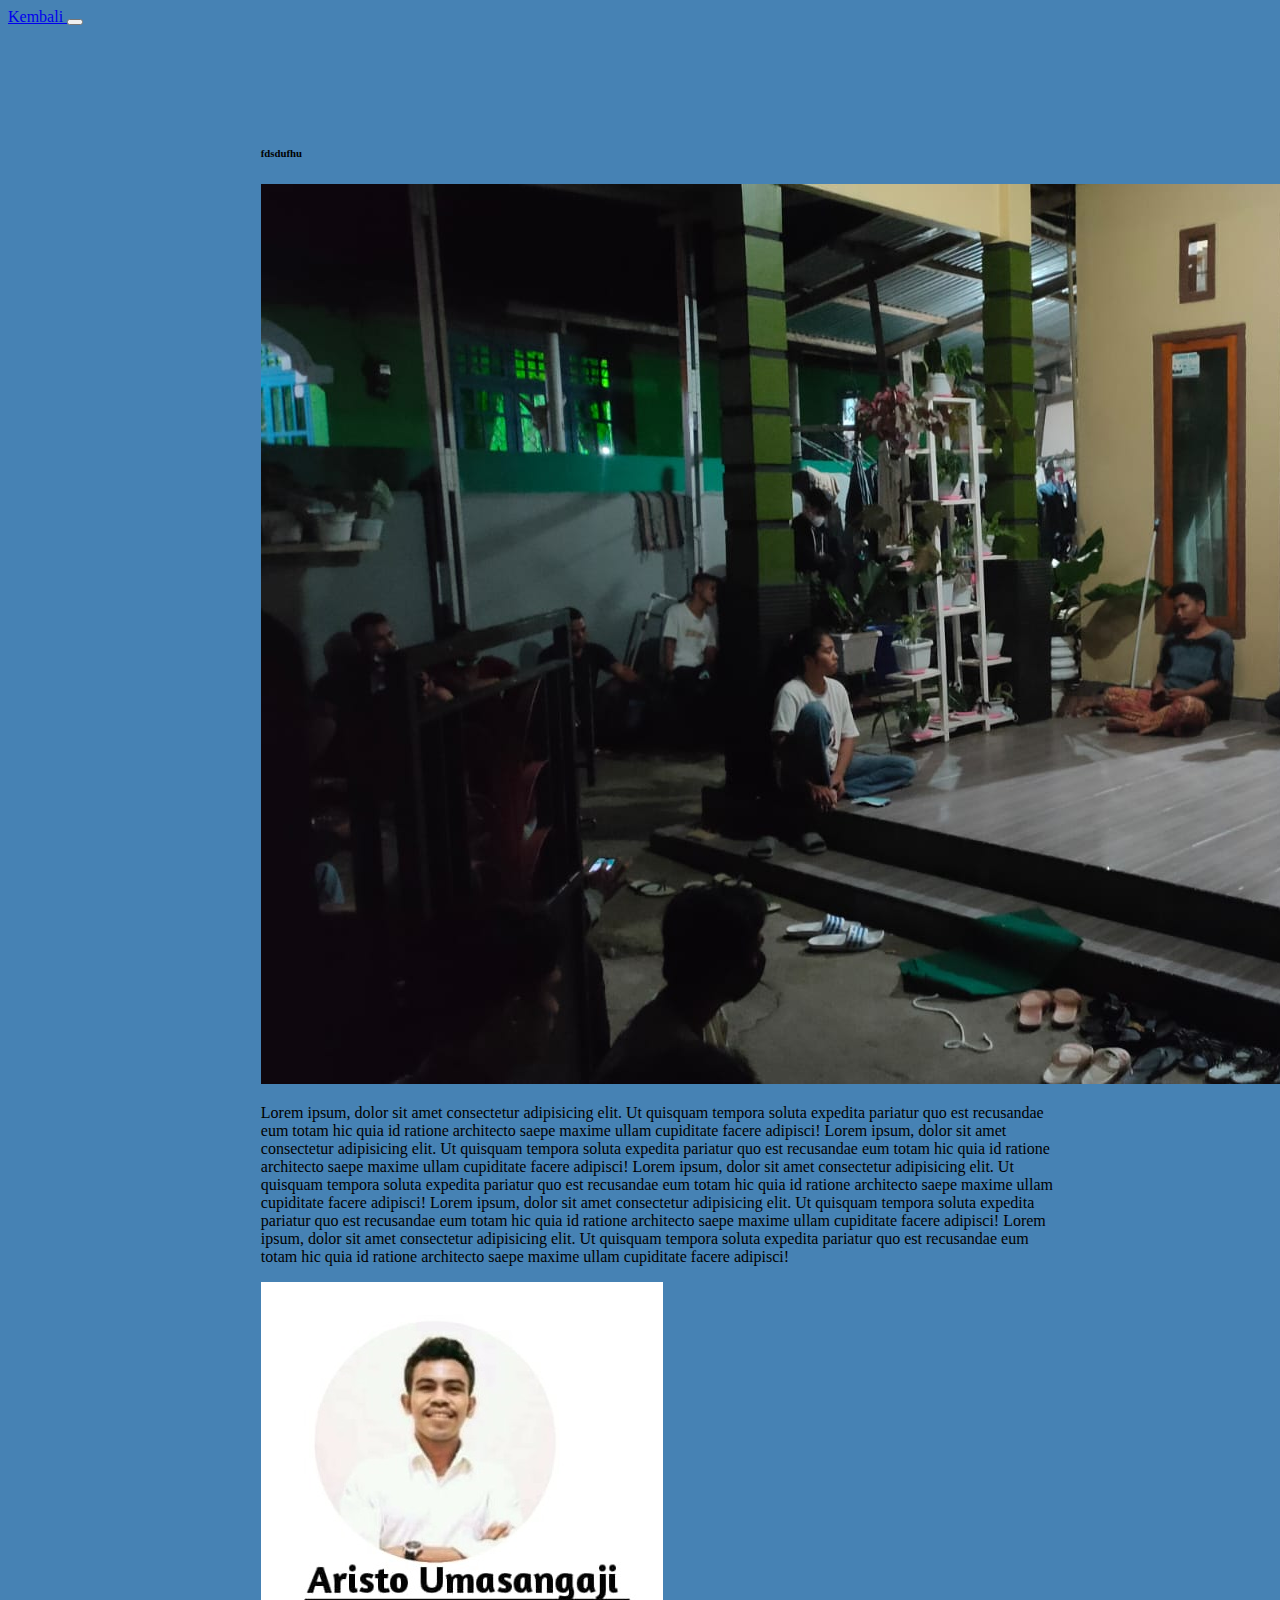
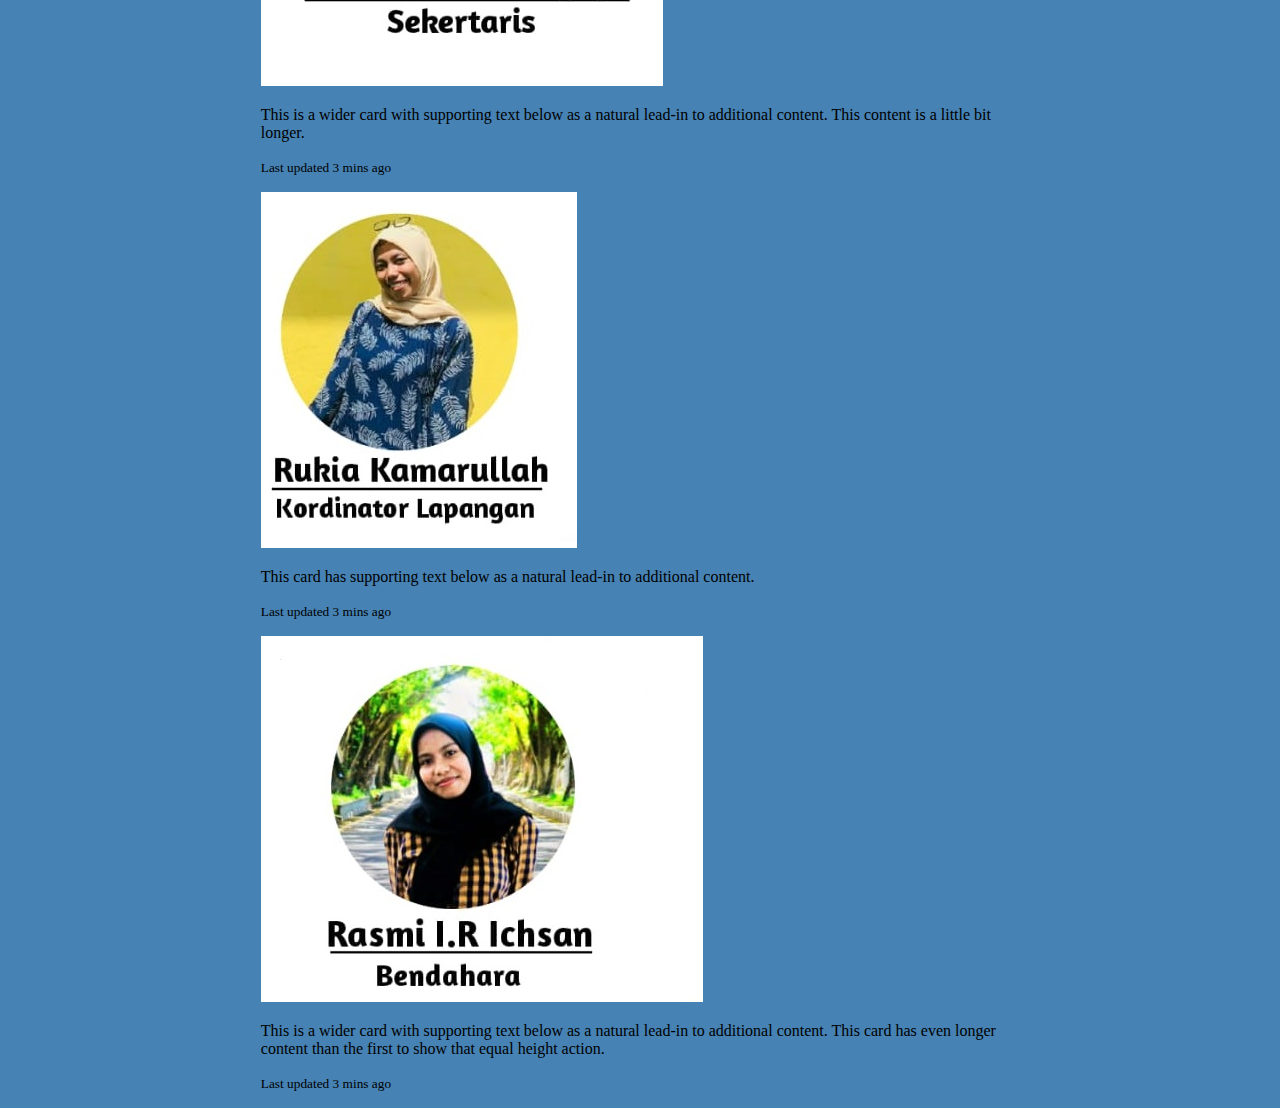
==== search.html @ 78e5a1ff "first commit" ====
<!DOCTYPE html>
<html lang="en">

<head>
    <!-- Required meta tags -->
    <meta charset="utf-8">
    <meta name="viewport" content="width=device-width, initial-scale=1">

    <!-- Bootstrap CSS -->
    <link href="https://cdn.jsdelivr.net/npm/bootstrap@5.0.2/dist/css/bootstrap.min.css" rel="stylesheet"
        integrity="sha384-EVSTQN3/azprG1Anm3QDgpJLIm9Nao0Yz1ztcQTwFspd3yD65VohhpuuCOmLASjC" crossorigin="anonymous">

    <!-- css -->

    <link rel="stylesheet" href="search.css">
    <title>Uatama</title>
</head>
<!-- Navbar -->
<nav class="navbar navbar-expand-lg navbar-dark bg-dark fixed-top">
    <div class="d">
        <a class="navbar-brand" href="index.html">Kembali
        </a>
        <button class="navbar-toggler" data-bs-toggle="collapse" data-bs-target="#navbarNav" aria-controls="navbarNav"
            aria-expanded="false" aria-label="Toggle navigation">
            <span class="navbar-toggler-icon"></span>
        </button>
        <div class="collapse navbar-collapse" id="navbarNav">
            <ul class="navbar-nav ms-auto">
            </ul>
        </div>
    </div>
</nav>
<!-- #endnavbar -->

<body>
    <section class="1">
        <h6>fdsdufhu</h6>
        <div class="card border-success mb-3" style="width: 50rem; ">
            <img src="img/g1.jpeg" class="card-img-top text-center" alt="...">
            <div class="card-body">
                <p class="card-text">Lorem ipsum, dolor sit amet consectetur adipisicing elit.
                    Ut quisquam tempora soluta expedita pariatur quo est recusandae eum totam
                    hic quia id ratione architecto saepe maxime ullam cupiditate facere adipisci!
                    Lorem ipsum, dolor sit amet consectetur adipisicing elit.
                    Ut quisquam tempora soluta expedita pariatur quo est recusandae eum totam
                    hic quia id ratione architecto saepe maxime ullam cupiditate facere adipisci!
                    Lorem ipsum, dolor sit amet consectetur adipisicing elit.
                    Ut quisquam tempora soluta expedita pariatur quo est recusandae eum totam
                    hic quia id ratione architecto saepe maxime ullam cupiditate facere adipisci!
                    Lorem ipsum, dolor sit amet consectetur adipisicing elit.
                    Ut quisquam tempora soluta expedita pariatur quo est recusandae eum totam
                    hic quia id ratione architecto saepe maxime ullam cupiditate facere adipisci!
                    Lorem ipsum, dolor sit amet consectetur adipisicing elit.
                    Ut quisquam tempora soluta expedita pariatur quo est recusandae eum totam
                    hic quia id ratione architecto saepe maxime ullam cupiditate facere adipisci!</p>
            </div>
        </div>

        <div class="card-group">
            <div class="card border-success mb-3">
                <img src="img/sek.jpeg" class="card-img-top" alt="...">
                <div class="card-body">
                    <p class="card-text">This is a wider card with supporting text below as a natural lead-in to
                        additional content. This content is a little bit longer.</p>
                    <p class="card-text"><small class="text-muted">Last updated 3 mins ago</small></p>
                </div>
            </div>
            <div class="card border-success mb-3">
                <img src="img/ketua.jpeg" class="card-img-top" alt="...">
                <div class="card-body">
                    <p class="card-text">This card has supporting text below as a natural lead-in to additional content.
                    </p>
                    <p class="card-text"><small class="text-muted">Last updated 3 mins ago</small></p>
                </div>
            </div>
            <div class="card border-success mb-3">
                <img src="img/ben.jpeg" class="card-img-top" alt="...">
                <div class="card-body">
                    <p class="card-text">This is a wider card with supporting text below as a natural lead-in to
                        additional content. This card has even longer content than the first to show that equal height
                        action.</p>
                    <p class="card-text"><small class="text-muted">Last updated 3 mins ago</small></p>
                </div>
            </div>
        </div>
    </section>

</body>

</html>
---- search.css ----
body{
 background-color: steelblue;
}
section{
    padding-top: 5rem;
    margin-left: 20%;

}
.card-group{
    margin-right: 26%;
}
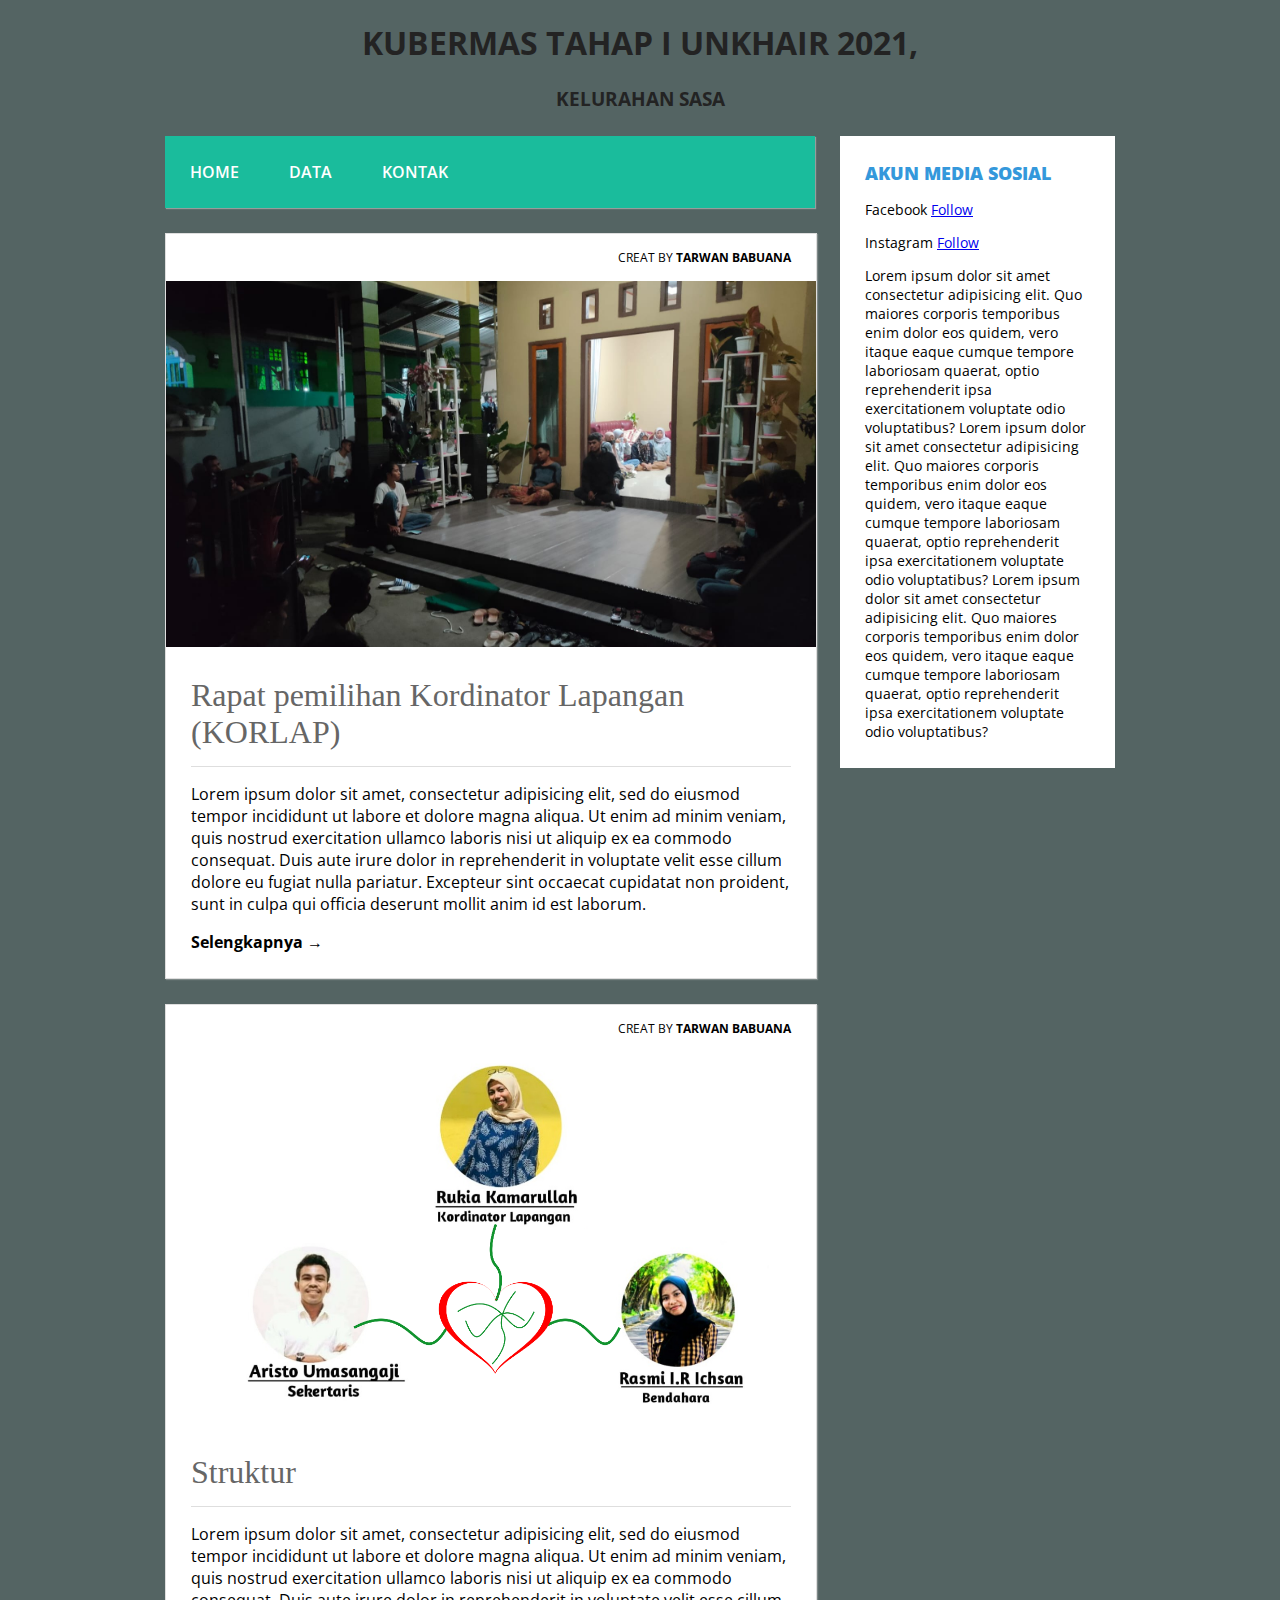
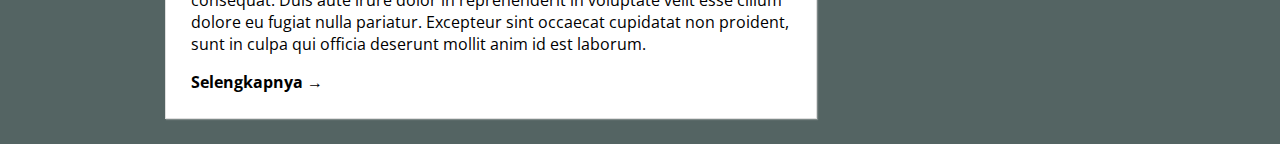
==== commit 5dd4a4e8: "blog" ====
--- a/search.html
+++ b/search.html
@@ -1,89 +1,98 @@
 <!DOCTYPE html>
-<html lang="en">
+<html>
 
 <head>
-    <!-- Required meta tags -->
-    <meta charset="utf-8">
-    <meta name="viewport" content="width=device-width, initial-scale=1">
-
-    <!-- Bootstrap CSS -->
-    <link href="https://cdn.jsdelivr.net/npm/bootstrap@5.0.2/dist/css/bootstrap.min.css" rel="stylesheet"
-        integrity="sha384-EVSTQN3/azprG1Anm3QDgpJLIm9Nao0Yz1ztcQTwFspd3yD65VohhpuuCOmLASjC" crossorigin="anonymous">
-
-    <!-- css -->
-
-    <link rel="stylesheet" href="search.css">
-    <title>Uatama</title>
+    <title>Kubermas</title>
+    <link rel="stylesheet" type="text/css" href="search.css">
 </head>
-<!-- Navbar -->
-<nav class="navbar navbar-expand-lg navbar-dark bg-dark fixed-top">
-    <div class="d">
-        <a class="navbar-brand" href="index.html">Kembali
-        </a>
-        <button class="navbar-toggler" data-bs-toggle="collapse" data-bs-target="#navbarNav" aria-controls="navbarNav"
-            aria-expanded="false" aria-label="Toggle navigation">
-            <span class="navbar-toggler-icon"></span>
-        </button>
-        <div class="collapse navbar-collapse" id="navbarNav">
-            <ul class="navbar-nav ms-auto">
-            </ul>
-        </div>
-    </div>
-</nav>
-<!-- #endnavbar -->
 
 <body>
-    <section class="1">
-        <h6>fdsdufhu</h6>
-        <div class="card border-success mb-3" style="width: 50rem; ">
-            <img src="img/g1.jpeg" class="card-img-top text-center" alt="...">
-            <div class="card-body">
-                <p class="card-text">Lorem ipsum, dolor sit amet consectetur adipisicing elit.
-                    Ut quisquam tempora soluta expedita pariatur quo est recusandae eum totam
-                    hic quia id ratione architecto saepe maxime ullam cupiditate facere adipisci!
-                    Lorem ipsum, dolor sit amet consectetur adipisicing elit.
-                    Ut quisquam tempora soluta expedita pariatur quo est recusandae eum totam
-                    hic quia id ratione architecto saepe maxime ullam cupiditate facere adipisci!
-                    Lorem ipsum, dolor sit amet consectetur adipisicing elit.
-                    Ut quisquam tempora soluta expedita pariatur quo est recusandae eum totam
-                    hic quia id ratione architecto saepe maxime ullam cupiditate facere adipisci!
-                    Lorem ipsum, dolor sit amet consectetur adipisicing elit.
-                    Ut quisquam tempora soluta expedita pariatur quo est recusandae eum totam
-                    hic quia id ratione architecto saepe maxime ullam cupiditate facere adipisci!
-                    Lorem ipsum, dolor sit amet consectetur adipisicing elit.
-                    Ut quisquam tempora soluta expedita pariatur quo est recusandae eum totam
-                    hic quia id ratione architecto saepe maxime ullam cupiditate facere adipisci!</p>
+
+    <!-- bagian header template -->
+    <header>
+        <h1>KUBERMAS TAHAP I UNKHAIR 2021,<br>
+            <h3>KELURAHAN SASA</h3>
+        </h1>
+    </header>
+    <!-- akhir bagian header template -->
+
+    <div class="wrap">
+        <!-- bagian menu		 -->
+        <nav class="menu">
+            <ul>
+                <li>
+                    <a href="/#contact">Home</a>
+                </li>
+                <li>
+                    <a href="#">Data</a>
+                </li>
+                <li>
+                    <a href="#">Kontak</a>
+                </li>
+            </ul>
+        </nav>
+        <!-- akhir bagian menu -->
+
+        <!-- bagian sidebar website -->
+        <aside class="sidebar">
+            <div class="widget">
+                <h2>AKUN MEDIA SOSIAL</h2>
+                <p>Facebook <a target="_blank" href="https://www.facebook.com/profile.php?id=100068124950203">Follow</a>
+                </p>
+                <p>Instagram <a target="_blank" href="https://www.instagram.com/unkhairkubermassasa2021/">Follow</a>
+                </p>
+                <p>
+                    Lorem ipsum dolor sit amet consectetur adipisicing elit. Quo maiores corporis temporibus
+                    enim dolor eos quidem, vero itaque eaque cumque tempore laboriosam quaerat, optio
+                    reprehenderit ipsa exercitationem voluptate odio voluptatibus?
+                    Lorem ipsum dolor sit amet consectetur adipisicing elit. Quo maiores corporis temporibus
+                    enim dolor eos quidem, vero itaque eaque cumque tempore laboriosam quaerat, optio
+                    reprehenderit ipsa exercitationem voluptate odio voluptatibus?
+                    Lorem ipsum dolor sit amet consectetur adipisicing elit. Quo maiores corporis temporibus
+                    enim dolor eos quidem, vero itaque eaque cumque tempore laboriosam quaerat, optio
+                    reprehenderit ipsa exercitationem voluptate odio voluptatibus?
+                </p>
+            </div>
+        </aside>
+        <!-- akhir bagian sidebar website -->
+
+        <!-- bagian konten Blog -->
+        <div class="blog">
+            <div class="conteudo">
+                <div class="post-info">
+                    Creat by <b>Tarwan Babuana</b>
+                </div>
+                <img src="img/g1.jpeg">
+                <h1>Rapat pemilihan Kordinator Lapangan (KORLAP) </h1>
+                <hr>
+                <p>
+                    Lorem ipsum dolor sit amet, consectetur adipisicing elit, sed do eiusmod tempor incididunt ut labore
+                    et dolore magna aliqua. Ut enim ad minim veniam, quis nostrud exercitation ullamco laboris nisi ut
+                    aliquip ex ea commodo consequat. Duis aute irure dolor in reprehenderit in voluptate velit esse
+                    cillum dolore eu fugiat nulla pariatur. Excepteur sint occaecat cupidatat non proident, sunt in
+                    culpa qui officia deserunt mollit anim id est laborum.
+                </p>
+                <a href="#" class="continue-lendo">Selengkapnya →</a>
+            </div>
+            <div class="conteudo">
+                <div class="post-info">
+                    Creat by <b>Tarwan Babuana</b>
+                </div>
+                <img src="img/Group 36.png">
+                <h1> Struktur </h1>
+                <hr>
+                <p>
+                    Lorem ipsum dolor sit amet, consectetur adipisicing elit, sed do eiusmod tempor incididunt ut labore
+                    et dolore magna aliqua. Ut enim ad minim veniam, quis nostrud exercitation ullamco laboris nisi ut
+                    aliquip ex ea commodo consequat. Duis aute irure dolor in reprehenderit in voluptate velit esse
+                    cillum dolore eu fugiat nulla pariatur. Excepteur sint occaecat cupidatat non proident, sunt in
+                    culpa qui officia deserunt mollit anim id est laborum.
+                </p>
+                <a href="#" class="continue-lendo">Selengkapnya →</a>
             </div>
         </div>
-
-        <div class="card-group">
-            <div class="card border-success mb-3">
-                <img src="img/sek.jpeg" class="card-img-top" alt="...">
-                <div class="card-body">
-                    <p class="card-text">This is a wider card with supporting text below as a natural lead-in to
-                        additional content. This content is a little bit longer.</p>
-                    <p class="card-text"><small class="text-muted">Last updated 3 mins ago</small></p>
-                </div>
-            </div>
-            <div class="card border-success mb-3">
-                <img src="img/ketua.jpeg" class="card-img-top" alt="...">
-                <div class="card-body">
-                    <p class="card-text">This card has supporting text below as a natural lead-in to additional content.
-                    </p>
-                    <p class="card-text"><small class="text-muted">Last updated 3 mins ago</small></p>
-                </div>
-            </div>
-            <div class="card border-success mb-3">
-                <img src="img/ben.jpeg" class="card-img-top" alt="...">
-                <div class="card-body">
-                    <p class="card-text">This is a wider card with supporting text below as a natural lead-in to
-                        additional content. This card has even longer content than the first to show that equal height
-                        action.</p>
-                    <p class="card-text"><small class="text-muted">Last updated 3 mins ago</small></p>
-                </div>
-            </div>
-        </div>
-    </section>
+        <!-- akhir bagian konten Blog -->
+    </div>
 
 </body>
 
--- a/search.css
+++ b/search.css
@@ -1,11 +1,251 @@
-body{
- background-color: steelblue;
-}
-section{
-    padding-top: 5rem;
-    margin-left: 20%;
-
-}
-.card-group{
-    margin-right: 26%;
-}+@import url(http://fonts.googleapis.com/css?family=Open+Sans:400,800,700,600,300);
+ 
+body {
+	background: rgb(84, 100, 99);
+	margin:0;
+	font-family: 'Open Sans', sans-serif;
+}
+ 
+hr {
+	border:0;
+	background:#dedede;
+	height:1px;
+}		
+ 
+header{
+	text-align: center;
+	color: #232323;
+}
+ 
+header .judul{
+	font-size: 17pt;
+}
+ 
+header .deskripsi{
+	font-size: 11pt;
+}
+ 
+.wrap {
+	width: 950px;
+	margin:25px auto;
+}
+ 
+nav.menu ul {
+	overflow:hidden;
+	color:#fff;
+	list-style: none;
+	float:left;
+	padding:0;
+	width: 650px;
+	margin:0 0 0;
+	background: #1abc9c;
+	-webkit-box-shadow: 1px 1px 1px 0px rgba(204,204,204,0.55);
+	-moz-box-shadow: 1px 1px 1px 0px rgba(204,204,204,0.55);
+	box-shadow: 1px 1px 1px 0px rgba(204,204,204,0.55);
+}
+ 
+nav.menu ul li {
+	margin:0;
+	float:left;
+}
+ 
+nav.menu ul a {
+	padding:25px;
+	display:block;
+	font-weight:600;
+	font-size: 16px;
+	color:#fff;
+	text-transform: uppercase;
+	transition: all 0.5s ease;
+	text-decoration: none;
+}
+ 
+nav.menu ul a:hover {
+	text-decoration: underline;
+	background:#16a085;
+}
+ 
+.sidebar {
+	float:right;
+	width:275px;
+}
+ 
+.sidebar .widget {
+	padding:25px;
+	margin:0 0 25px;
+	background:#fff;
+	border-bottom: 2px solid #fff;
+	transition: all 0.5s ease;
+}
+ 
+.sidebar .widget:hover {
+	border-bottom: 2px solid #3498db;
+}
+ 
+.sidebar .widget h2 {
+	padding:0;
+	margin:0 0 15px;
+	color:#3498db;
+	font-size: 18px;
+	font-weight:800;
+	text-transform: uppercase;
+}
+ 
+.sidebar .widget p {
+	font-size: 14px;
+}
+ 
+.sidebar .widget p:last-child {
+	margin:0;
+}
+ 
+.blog {
+	float:left;
+}
+ 
+.conteudo {
+	width:600px;
+	padding:25px;
+	margin:25px auto;
+	background: #fff;
+	border:1px solid #dedede;
+	-webkit-box-shadow: 1px 1px 1px 0px rgba(204,204,204,0.35);
+	-moz-box-shadow: 1px 1px 1px 0px rgba(204,204,204,0.35);
+	box-shadow: 1px 1px 1px 0px rgba(204,204,204,0.35);
+}
+ 
+.conteudo img {
+	min-width: 650px;
+	margin:0 0 25px -25px;
+	max-width: 650px;
+}
+ 
+.conteudo h1 {
+	padding:0;
+	margin:0 0 15px;
+	font-weight: normal;
+	color: #666;
+	font-family: Georgia;
+}
+ 
+.conteudo p:last-child {
+	margin: 0;
+}
+ 
+.conteudo .continue-lendo {
+	color:#000;
+	transition: all 0.5s ease;
+	text-decoration: none;
+	font-weight: 700; 
+}
+ 
+.conteudo .continue-lendo:hover {
+	margin-left:10px;
+}
+ 
+.post-info {
+	float: right;
+	font-size: 12px;
+	margin: -10px 0 15px;
+	text-transform: uppercase;
+}
+ 
+@media screen and (max-width: 960px) {
+ 
+	.header {
+		position:inherit;
+	}
+ 
+	.wrap {
+		width: 90%;
+		margin:25px auto;
+	}
+	.sidebar {
+		width:100%;
+		margin:25px 0 0;
+		float:right;
+	}
+ 
+	.sidebar .widget {
+		padding:5%;
+	}
+ 
+	nav.menu ul {
+		width: 100%;
+	}
+ 
+	nav.menu ul {
+		float:inherit;
+	}
+ 
+	nav.menu ul li {
+		float:inherit;
+		margin:0;
+	}
+ 
+	nav.menu ul a {
+		padding:15px;
+		font-size: 16px;
+		border-top:1px solid #1abf9f;
+		border-bottom:1px solid #16a085;
+	}
+ 
+	.blog {
+		width:90%;
+	}
+ 
+	.conteudo {
+		float:inherit;
+		margin:0 auto 25px;
+		width:101%;
+		border:1px solid #dedede;
+		padding:5%;  
+		background: #fff;
+	}
+ 
+	.conteudo img {
+		max-width: 110%;
+		margin:0 0 25px -5%;
+		min-width: 110%;
+	}
+ 
+	.conteudo .continue-lendo:hover {
+		margin-left:0;
+	}
+ 
+ 
+}
+ 
+@media screen and (max-width: 460px) {
+ 
+	nav.menu ul a {
+		padding:15px;
+		font-size: 14px;
+	}
+ 
+	.sidebar {
+		display:none
+	}
+	.post-info {
+		display:none;
+	}
+ 
+	.conteudo {
+		margin:25px auto;
+	}
+ 
+	.conteudo img {
+		margin:-5% 0 25px -5%;
+	}			
+}
+
+
+
+
+
+
+
+
+
+
+
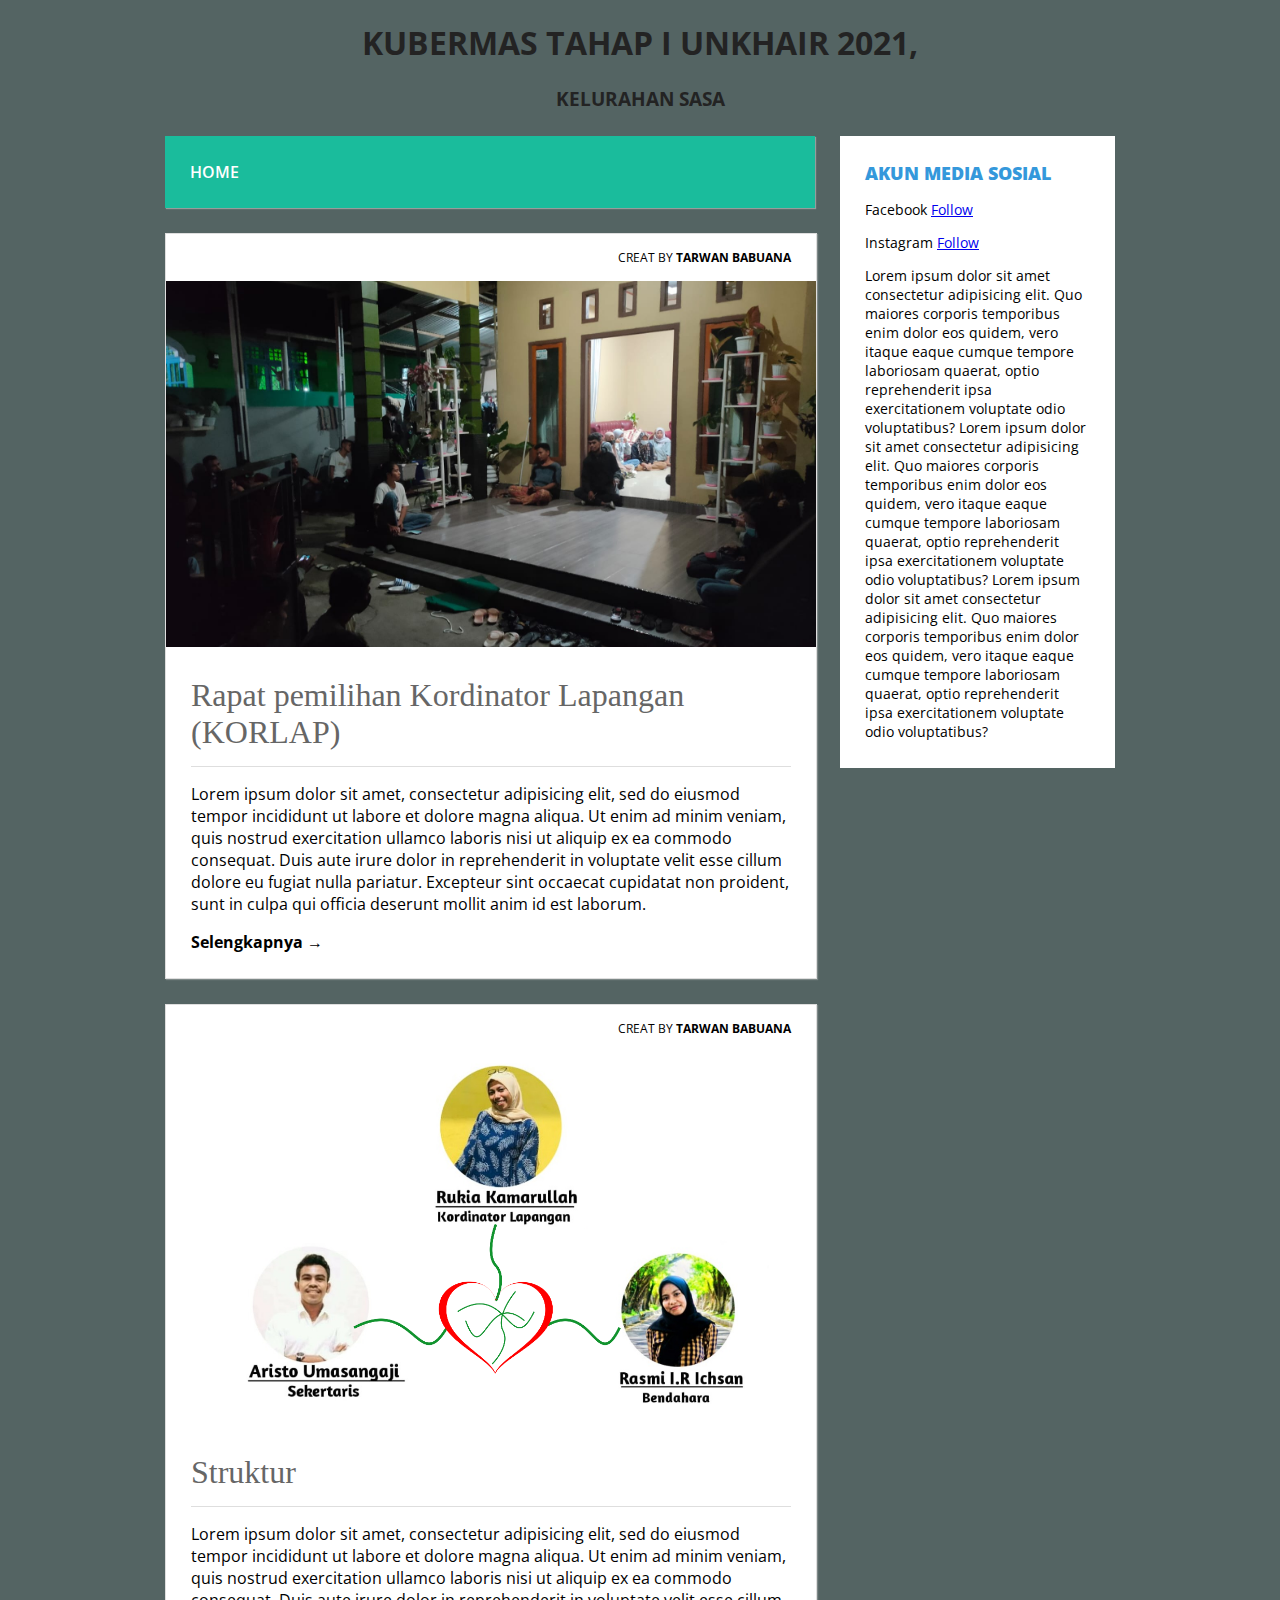
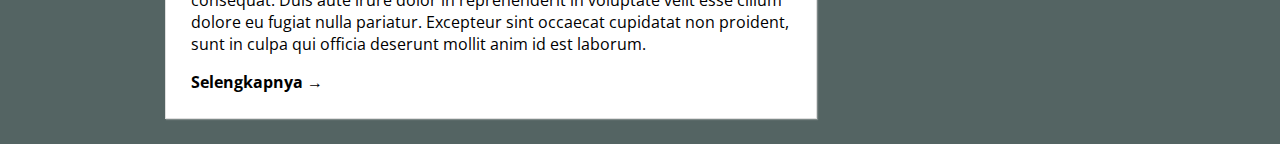
==== commit a4b07e9e: "blog" ====
--- a/search.html
+++ b/search.html
@@ -21,14 +21,9 @@
         <nav class="menu">
             <ul>
                 <li>
-                    <a href="/#contact">Home</a>
+                    <a href="index.html">Home</a>
                 </li>
-                <li>
-                    <a href="#">Data</a>
-                </li>
-                <li>
-                    <a href="#">Kontak</a>
-                </li>
+
             </ul>
         </nav>
         <!-- akhir bagian menu -->
